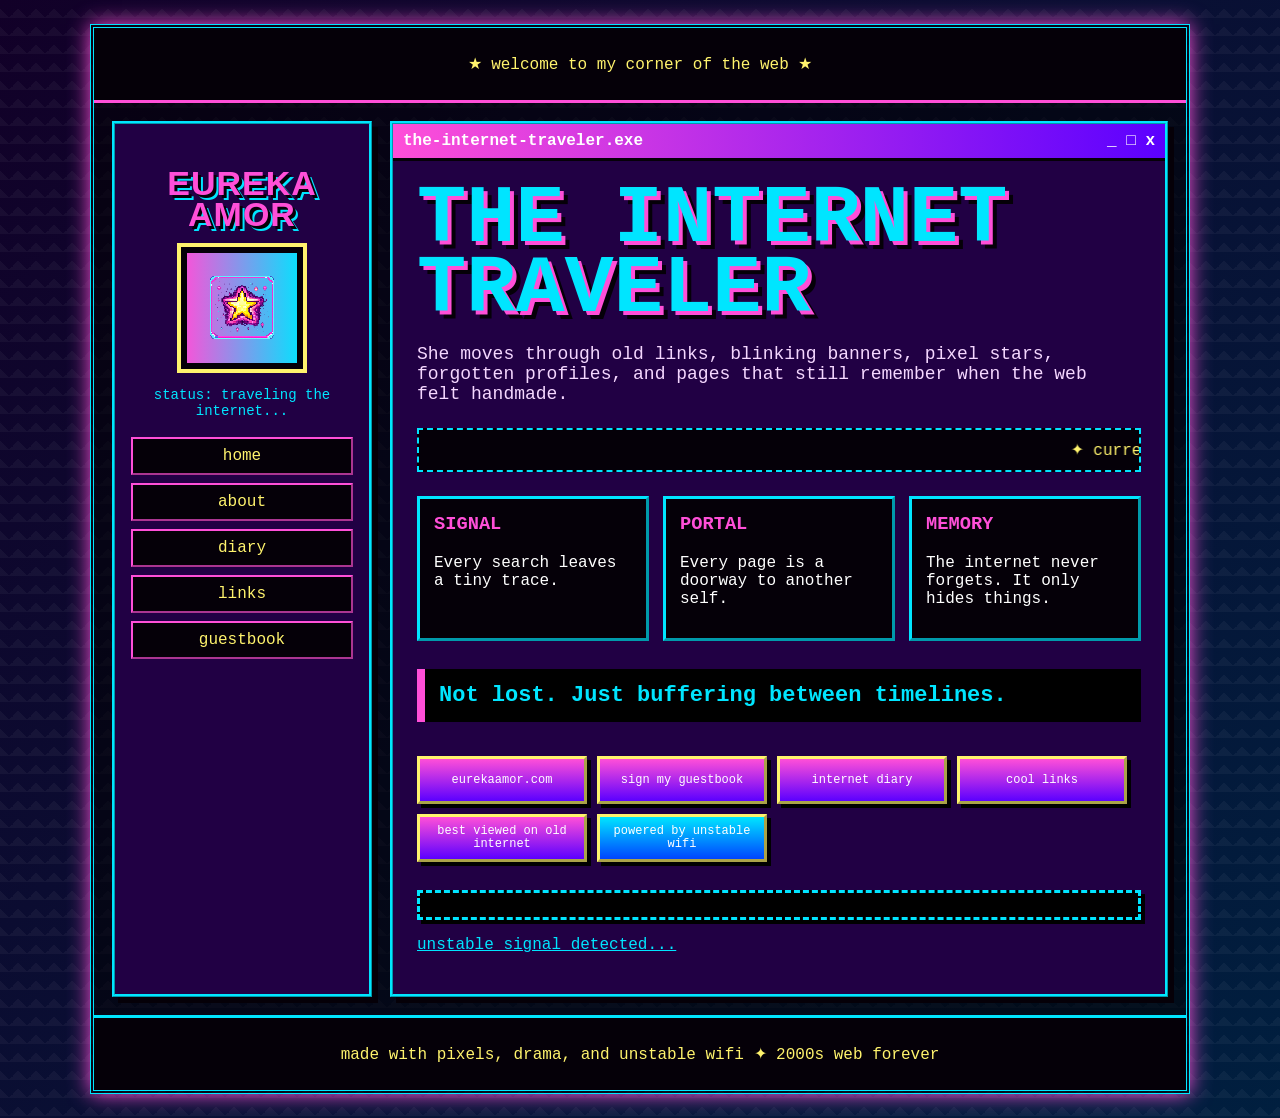
==== index.html @ 7818c4d2 "Update index.html hidden transmission" ====
<!DOCTYPE html>
<html lang="en">

<head>

  <meta charset="UTF-8" />

  <meta name="viewport" content="width=device-width, initial-scale=1.0" />

  <title>The Internet Traveler | Eureka Amor</title>

  <meta name="description" content="The Internet Traveler is a nostalgic 2000s inspired web shrine by Eureka Amor, blending 8 bit pixels, MySpace energy, internet ghosts, and digital memories." />

  <link rel="stylesheet" href="style.css" />

  <!-- Open Graph -->

  <meta property="og:type" content="website">

  <meta property="og:title" content="The Internet Traveler | Eureka Amor">

  <meta property="og:description" content="A nostalgic 2000s web shrine for digital wanderers, broken links, pixel portals, and beautiful internet chaos.">

  <meta property="og:url" content="https://eureka-amor-index.github.io/the-internet-traveler/">

  <meta property="og:image" content="https://eureka-amor-index.github.io/the-internet-traveler/img/the-internet-traveler-og.png">

  <meta property="og:image:alt" content="Pixel art Open Graph image for The Internet Traveler, a 2000s inspired web shrine by Eureka Amor.">

  <!-- Twitter Card -->

  <meta name="twitter:card" content="summary_large_image">

  <meta name="twitter:title" content="The Internet Traveler | Eureka Amor">

  <meta name="twitter:description" content="A nostalgic 2000s web shrine for digital wanderers, broken links, pixel portals, and beautiful internet chaos.">

  <meta name="twitter:image" content="https://eureka-amor-index.github.io/the-internet-traveler/img/the-internet-traveler-og.png">

  <meta name="twitter:image:alt" content="Pixel art Open Graph image for The Internet Traveler, a 2000s inspired web shrine by Eureka Amor.">

  <!-- Schema -->

  <script type="application/ld+json">
  {
    "@context": "https://schema.org",
    "@type": "WebSite",
    "name": "The Internet Traveler",
    "alternateName": "The Internet Traveler by Eureka Amor",
    "url": "https://eureka-amor-index.github.io/the-internet-traveler/",
    "description": "A nostalgic 2000s web shrine for digital wanderers, broken links, pixel portals, and beautiful internet chaos.",
    "creator": {
      "@type": "Person",
      "name": "Eureka Amor",
      "url": "https://eurekaamor.com/"
    },
    "image": "https://eureka-amor-index.github.io/the-internet-traveler/img/the-internet-traveler-og.png",
    "inLanguage": "en"
  }
  </script>

  <!-- Favicon -->

  <link rel="icon" href="img/favicon.png" type="image/png">

</head>

<body>

  <div class="page">

    <header class="top-bar">
      <p>★ welcome to my corner of the web ★</p>
    </header>

    <main class="layout">

      <aside class="sidebar">

        <div class="profile-box">

          <h2>Eureka Amor</h2>

         <div class="avatar">

  <img
    src="./img/favicon.png"
    alt="The Internet Traveler favicon">

</div>

          <p class="status">
            status: traveling the internet...
          </p>

          <ul class="menu">
            <li><a href="./index.html">home</a></li>
            <li><a href="./about.html">about</a></li>
            <li><a href="./diary.html">diary</a></li>
            <li><a href="./links.html">links</a></li>
            <li><a href="./guestbook.html">guestbook</a></li>
          </ul>

        </div>

      </aside>

      <section class="content">

        <div class="window">

          <div class="window-header">
            <span>the-internet-traveler.exe</span>
            <span>_ □ x</span>
          </div>

          <div class="window-body">

            <h1>The Internet Traveler</h1>

            <p class="intro">
              She moves through old links, blinking banners, pixel stars,
              forgotten profiles, and pages that still remember when the web
              felt handmade.
            </p>

            <marquee>
              ✦ currently online... searching for lost pages... collecting tiny digital ghosts... ✦
            </marquee>

            <div class="pixel-grid">

              <article>
                <h3>Signal</h3>
                <p>Every search leaves a tiny trace.</p>
              </article>

              <article>
                <h3>Portal</h3>
                <p>Every page is a doorway to another self.</p>
              </article>

              <article>
                <h3>Memory</h3>
                <p>The internet never forgets. It only hides things.</p>
              </article>

            </div>

            <p class="quote">
              Not lost. Just buffering between timelines.
            </p>

            <!-- 88x31 BUTTONS -->

            <div class="buttons-88x31">

              <a href="https://eurekaamor.com/" target="_blank" class="web-button">
                eurekaamor.com
              </a>

              <a href="./guestbook.html" class="web-button">
                sign my guestbook
              </a>

              <a href="./diary.html" class="web-button">
                internet diary
              </a>

              <a href="./links.html" class="web-button">
                cool links
              </a>

              <div class="web-button blink-button">
                best viewed on old internet
              </div>

              <div class="web-button cyan-button">
                powered by unstable wifi
              </div>

            </div>

<div class="visitor-counter">
  <div id="sfcbtwn4xs1j1qydsgktyfkh5u7d53b1p42"></div><script type="text/javascript" src="https://counter1.optistats.ovh/private/counter.js?c=btwn4xs1j1qydsgktyfkh5u7d53b1p42&down=async" async></script><noscript><a href="https://www.freecounterstat.com" title="web page counter"><img src="https://counter1.optistats.ovh/private/freecounterstat.php?c=btwn4xs1j1qydsgktyfkh5u7d53b1p42" border="0" title="web page counter" alt="web page counter"></a></noscript>
</div>

            <p class="hidden-link">
  <a href="./lost-transmission.html">
    unstable signal detected...
  </a>
</p>
            
          </div>

        </div>

      </section>

    </main>

    <footer>
      <p>made with pixels, drama, and unstable wifi ✦ 2000s web forever</p>
    </footer>

  </div>

</body>

</html>
---- style.css ----
:root {
  --bg: #120028;
  --purple: #5b00ff;
  --pink: #ff4fd8;
  --cyan: #00e5ff;
  --yellow: #fff36d;
  --white: #ffffff;
  --black: #050008;
  --panel: #210044;
}

* {
  box-sizing: border-box;
}

body {
  margin: 0;
  font-family: "Courier New", monospace;
  color: var(--white);
  background:
    linear-gradient(45deg, rgba(255,255,255,.04) 25%, transparent 25%),
    linear-gradient(-45deg, rgba(255,255,255,.04) 25%, transparent 25%),
    linear-gradient(135deg, #120028, #001f3f);
  background-size: 18px 18px, 18px 18px, cover;
}

.page {
  width: min(1100px, 94%);
  margin: 24px auto;
  border: 4px double var(--cyan);
  background: rgba(0, 0, 0, .55);
  box-shadow: 0 0 20px var(--pink);
}

.top-bar,
footer {
  text-align: center;
  background: var(--black);
  color: var(--yellow);
  padding: 10px;
  border-bottom: 3px solid var(--pink);
  text-transform: lowercase;
}

footer {
  border-top: 3px solid var(--cyan);
  border-bottom: 0;
}

.layout {
  display: grid;
  grid-template-columns: 260px 1fr;
  gap: 18px;
  padding: 18px;
}

.sidebar,
.window {
  border: 3px ridge var(--cyan);
  background: var(--panel);
  box-shadow: 6px 6px 0 var(--black);
}

.profile-box {
  padding: 16px;
  text-align: center;
}

.profile-box h2 {

  color: var(--pink);

  text-shadow:
    3px 3px 0 var(--black),
    5px 5px 0 #00e5ff;

  font-size: 34px;

  line-height: .9;

  margin-bottom: 10px;

  text-transform: uppercase;

  letter-spacing: 1px;

  font-family:
    Impact,
    "Arial Black",
    sans-serif;
}

.avatar {

  width: 130px;

  height: 130px;

  margin: 14px auto;

  border: 4px solid var(--yellow);

  background:
    linear-gradient(
      90deg,
      var(--pink),
      var(--cyan)
    );

  display: flex;

  align-items: center;

  justify-content: center;

  box-shadow:
    inset 0 0 0 6px var(--black);

  overflow: hidden;
}

.avatar img {

  width: 82%;

  image-rendering: pixelated;
}

.status {
  color: var(--cyan);
  font-size: 14px;
}

.menu {
  padding: 0;
  margin: 18px 0 0;
  list-style: none;
}

.menu li {
  margin: 8px 0;
}

.menu a {
  display: block;
  background: var(--black);
  color: var(--yellow);
  padding: 8px;
  border: 2px outset var(--pink);
  text-decoration: none;
}

.menu a:hover {
  background: var(--pink);
  color: var(--black);
}

.window-header {
  display: flex;
  justify-content: space-between;
  background: linear-gradient(90deg, var(--pink), var(--purple));
  color: var(--white);
  padding: 8px 10px;
  font-weight: bold;
  border-bottom: 3px solid var(--black);
}

.window-body {
  padding: 24px;
}

h1 {
  font-size: clamp(42px, 8vw, 82px);
  line-height: .85;
  margin: 0 0 20px;
  color: var(--cyan);
  text-transform: uppercase;
  text-shadow:
    4px 4px 0 var(--pink),
    8px 8px 0 var(--black);
}

.intro {
  font-size: 18px;
  color: #f5d7ff;
  max-width: 720px;
}

marquee {
  display: block;
  margin: 24px 0;
  padding: 10px;
  color: var(--yellow);
  background: var(--black);
  border: 2px dashed var(--cyan);
}

.pixel-grid {
  display: grid;
  grid-template-columns: repeat(3, 1fr);
  gap: 14px;
  margin-top: 24px;
}

.pixel-grid article {
  background: var(--black);
  border: 3px outset var(--cyan);
  padding: 14px;
  min-height: 130px;
}

.pixel-grid h3 {
  margin-top: 0;
  color: var(--pink);
  text-transform: uppercase;
}

.pixel-grid p {
  color: var(--white);
}

.quote {
  margin-top: 28px;
  padding: 14px;
  background: #000;
  color: var(--cyan);
  border-left: 8px solid var(--pink);
  font-size: 22px;
  font-weight: bold;
}

a {
  color: var(--cyan);
}

::selection {
  background: var(--yellow);
  color: var(--black);
}

@media (max-width: 800px) {
  .layout {
    grid-template-columns: 1fr;
  }

  .pixel-grid {
    grid-template-columns: 1fr;
  }

  h1 {
    text-shadow:
      3px 3px 0 var(--pink),
      6px 6px 0 var(--black);
  }
}

.diary-entry {
  margin: 24px 0;
  padding: 18px;
  background: #000;
  border: 3px ridge var(--pink);
  box-shadow: 5px 5px 0 var(--black);
}

.diary-date {
  display: inline-block;
  margin: 0 0 10px;
  padding: 5px 8px;
  background: var(--yellow);
  color: var(--black);
  font-weight: bold;
  font-size: 14px;
}

.diary-entry h2 {
  margin: 0 0 10px;
  color: var(--cyan);
  text-shadow: 3px 3px 0 var(--black);
}

.diary-entry p {
  color: var(--white);
}

.buttons-88x31 {

  display: flex;

  flex-wrap: wrap;

  gap: 10px;

  margin-top: 34px;
}

.web-button {

  width: 170px;

  min-height: 48px;

  display: flex;

  align-items: center;

  justify-content: center;

  text-align: center;

  padding: 8px;

  background:
    linear-gradient(
      180deg,
      #ff4fd8,
      #5b00ff
    );

  border:
    3px outset #fff36d;

  color: white;

  text-decoration: none;

  font-size: 12px;

  line-height: 1.1;

  text-transform: lowercase;

  box-shadow:
    4px 4px 0 #000;

  image-rendering: pixelated;

  transition: .15s ease;
}

.web-button:hover {

  transform:
    translate(-2px, -2px);

  box-shadow:
    6px 6px 0 #000;
}

.blink-button {

  animation:
    blinkButton 1s infinite;
}

.cyan-button {

  background:
    linear-gradient(
      180deg,
      #00e5ff,
      #0044ff
    );
}

@keyframes blinkButton {

  50% {
    opacity: .4;
  }
}

.visitor-counter {
  margin-top: 28px;
  display: flex;
  justify-content: center;
  align-items: center;
  background: #000;
  border: 3px dashed #00e5ff;
  padding: 12px;
  box-shadow: 4px 4px 0 #000;
}

.visitor-counter img {
  image-rendering: pixelated;
}
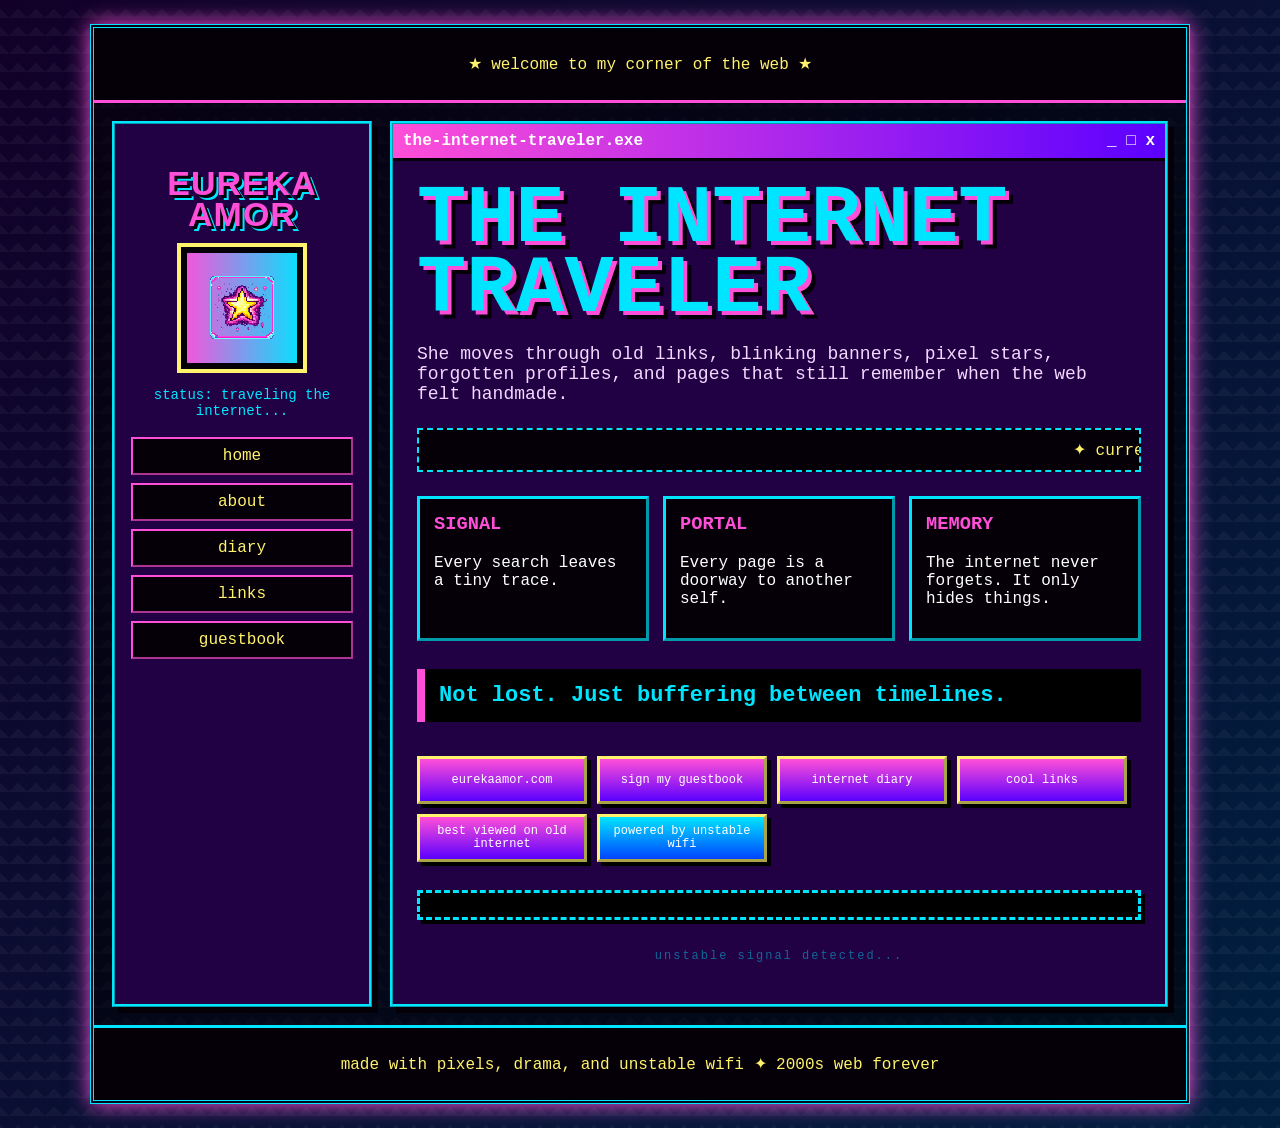
==== commit 5e02c686: "Update index.html GSC Tag" ====
--- a/index.html
+++ b/index.html
@@ -63,6 +63,9 @@
 
   <link rel="icon" href="img/favicon.png" type="image/png">
 
+  <!-- GSC Tag -->
+<meta name="google-site-verification" content="zFUrud46J7zDW3yoVVgfpVgIVd4U497dZCNQsPqqFSw" />
+  
 </head>
 
 <body>
--- a/style.css
+++ b/style.css
@@ -383,3 +383,61 @@
 .visitor-counter img {
   image-rendering: pixelated;
 }
+
+
+.hidden-link {
+
+  margin-top: 26px;
+
+  text-align: center;
+
+  opacity: .45;
+
+  transition: .3s ease;
+}
+
+.hidden-link:hover {
+
+  opacity: 1;
+}
+
+.hidden-link a {
+
+  color: #00e5ff;
+
+  text-decoration: none;
+
+  font-size: 12px;
+
+  letter-spacing: 2px;
+
+  text-transform: lowercase;
+}
+
+.hidden-link a:hover {
+
+  color: #ff4fd8;
+}
+
+
+.guestbook-embed-box {
+
+  margin-top: 24px;
+
+  background: var(--black);
+
+  border: 3px dashed var(--pink);
+
+  padding: 18px;
+}
+
+.atabook-frame {
+
+  width: 100%;
+
+  min-height: 720px;
+
+  border: 3px ridge var(--cyan);
+
+  background: #ffffff;
+}
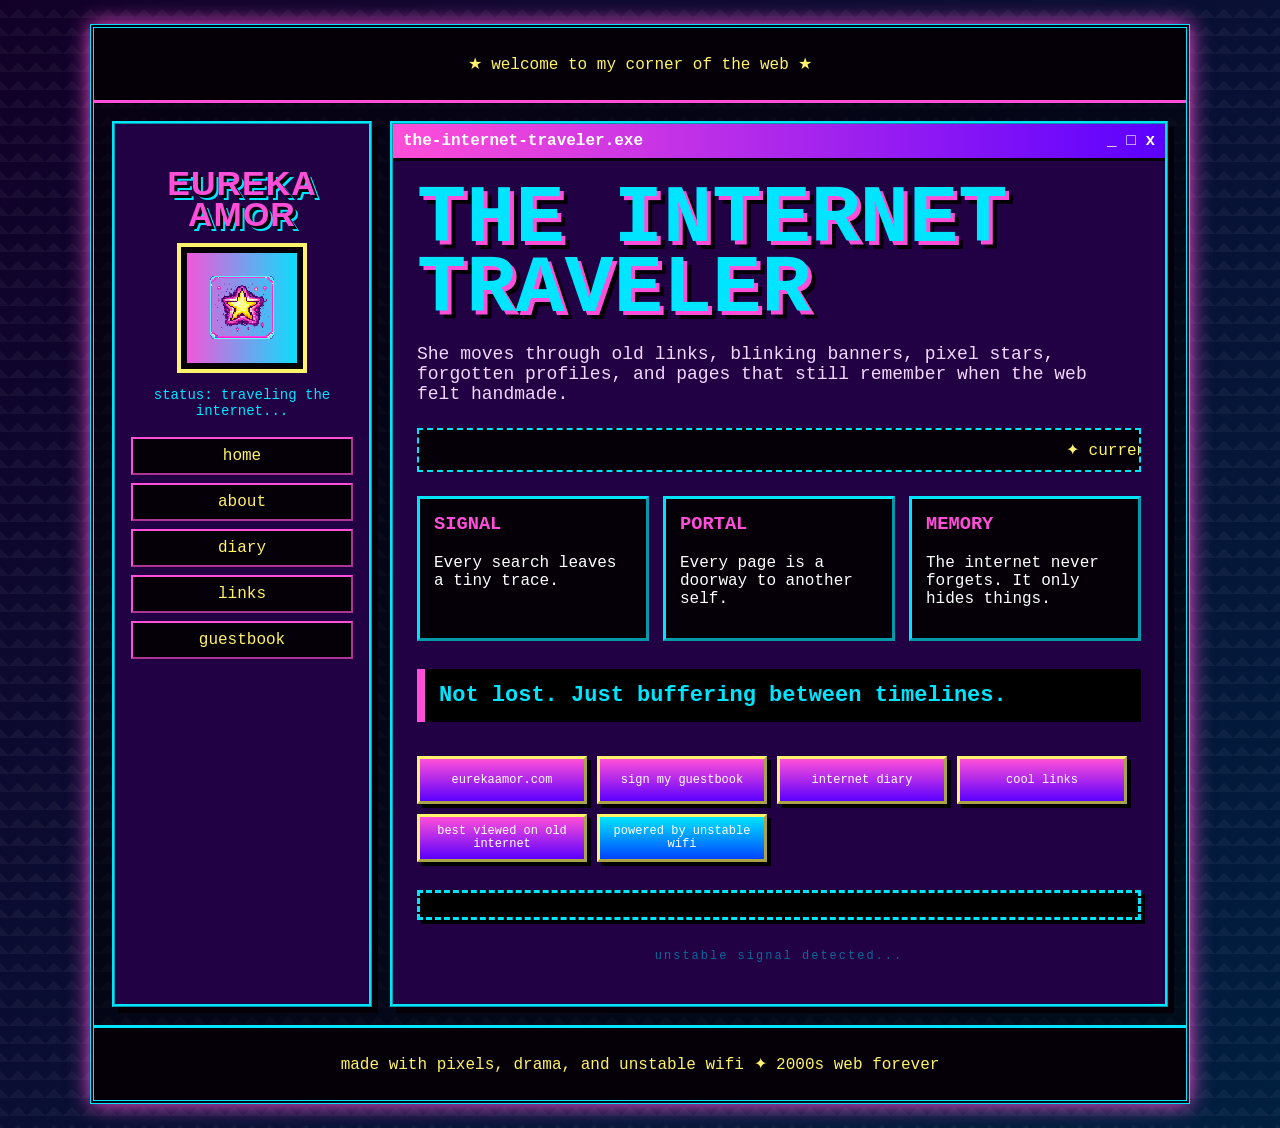
==== commit 2bd2cc90: "Update index.html canonical" ====
--- a/index.html
+++ b/index.html
@@ -65,6 +65,8 @@
 
   <!-- GSC Tag -->
 <meta name="google-site-verification" content="zFUrud46J7zDW3yoVVgfpVgIVd4U497dZCNQsPqqFSw" />
+ <!-- Canonical -->
+<link rel="canonical" href="https://eureka-amor-index.github.io/the-internet-traveler/">
   
 </head>
 
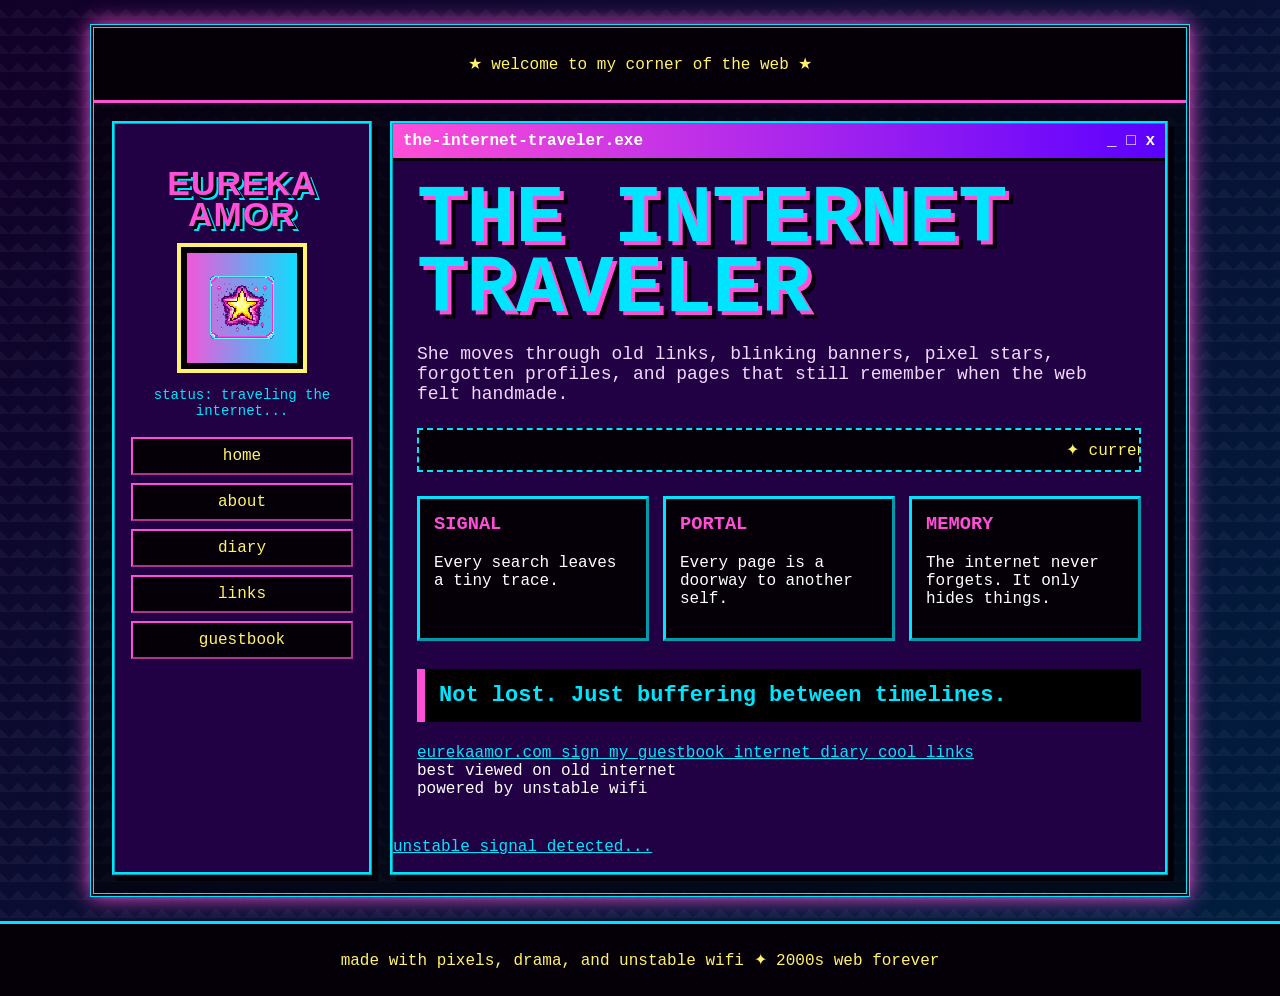
==== commit f759c341: "Update index.html buttons fix" ====
--- a/index.html
+++ b/index.html
@@ -158,31 +158,33 @@
 
             <!-- 88x31 BUTTONS -->
 
-            <div class="buttons-88x31">
-
-              <a href="https://eurekaamor.com/" target="_blank" class="web-button">
-                eurekaamor.com
-              </a>
-
-              <a href="./guestbook.html" class="web-button">
-                sign my guestbook
-              </a>
-
-              <a href="./diary.html" class="web-button">
-                internet diary
-              </a>
-
-              <a href="./links.html" class="web-button">
-                cool links
-              </a>
-
-              <div class="web-button blink-button">
-                best viewed on old internet
-              </div>
-
-              <div class="web-button cyan-button">
-                powered by unstable wifi
-              </div>
+          <div class="buttons-88x31">
+
+  <a href="https://eurekaamor.com/" target="_blank" class="web-button">
+    eurekaamor.com
+  </a>
+
+  <a href="./guestbook.html" class="web-button">
+    sign my guestbook
+  </a>
+
+  <a href="./diary.html" class="web-button">
+    internet diary
+  </a>
+
+  <a href="./links.html" class="web-button">
+    cool links
+  </a>
+
+  <div class="web-button blink-button">
+    best viewed on old internet
+  </div>
+
+  <div class="web-button cyan-button">
+    powered by unstable wifi
+  </div>
+
+</div>
 
             </div>
 
--- a/style.css
+++ b/style.css
@@ -266,7 +266,7 @@
   display: inline-block;
   margin: 0 0 10px;
   padding: 5px 8px;
-  background: var(--yellow);
+  background: var(--purple;
   color: var(--black);
   font-weight: bold;
   font-size: 14px;
@@ -424,20 +424,115 @@
 
   margin-top: 24px;
 
-  background: var(--black);
+  background: #000;
 
   border: 3px dashed var(--pink);
 
-  padding: 18px;
+  padding: 20px;
+
+  box-shadow:
+    6px 6px 0 #000;
 }
 
 .atabook-frame {
 
   width: 100%;
 
-  min-height: 720px;
+  height: 900px;
 
   border: 3px ridge var(--cyan);
 
   background: #ffffff;
-}
+
+  box-shadow:
+    6px 6px 0 #000;
+
+  image-rendering: pixelated;
+}
+
+.buttons-88x31 {
+
+  display: flex;
+
+  flex-wrap: wrap;
+
+  gap: 10px;
+
+  margin-top: 34px;
+}
+
+.web-button {
+
+  width: 170px;
+
+  min-height: 48px;
+
+  display: flex;
+
+  align-items: center;
+
+  justify-content: center;
+
+  text-align: center;
+
+  padding: 8px;
+
+  background:
+    linear-gradient(
+      180deg,
+      #ff4fd8,
+      #5b00ff
+    );
+
+  border:
+    3px outset #fff36d;
+
+  color: white !important;
+
+  text-decoration: none !important;
+
+  font-size: 12px;
+
+  line-height: 1.1;
+
+  text-transform: lowercase;
+
+  box-shadow:
+    4px 4px 0 #000;
+
+  image-rendering: pixelated;
+
+  transition: .15s ease;
+}
+
+.web-button:hover {
+
+  transform:
+    translate(-2px, -2px);
+
+  box-shadow:
+    6px 6px 0 #000;
+}
+
+.blink-button {
+
+  animation:
+    blinkButton 1s infinite;
+}
+
+.cyan-button {
+
+  background:
+    linear-gradient(
+      180deg,
+      #00e5ff,
+      #0044ff
+    );
+}
+
+@keyframes blinkButton {
+
+  50% {
+    opacity: .4;
+  }
+}
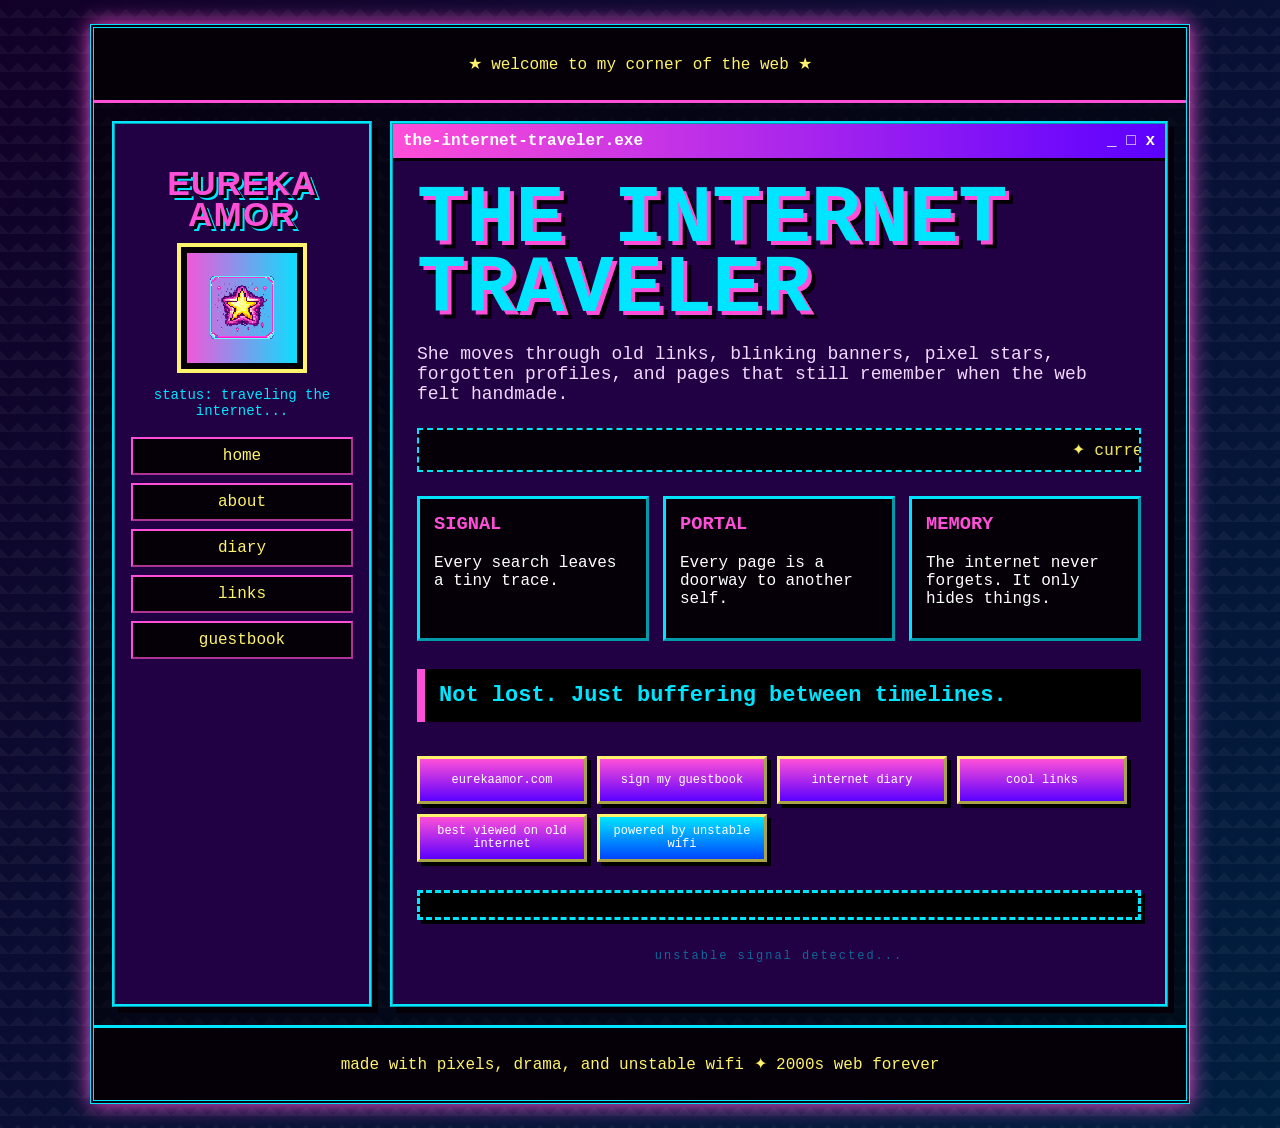
==== commit 58f8e1a2: "Update index.html BUTTONS" ====
--- a/index.html
+++ b/index.html
@@ -158,7 +158,9 @@
 
             <!-- 88x31 BUTTONS -->
 
-          <div class="buttons-88x31">
+       <!-- 88x31 BUTTONS -->
+
+<div class="buttons-88x31">
 
   <a href="https://eurekaamor.com/" target="_blank" class="web-button">
     eurekaamor.com
@@ -186,22 +188,21 @@
 
 </div>
 
-            </div>
-
 <div class="visitor-counter">
-  <div id="sfcbtwn4xs1j1qydsgktyfkh5u7d53b1p42"></div><script type="text/javascript" src="https://counter1.optistats.ovh/private/counter.js?c=btwn4xs1j1qydsgktyfkh5u7d53b1p42&down=async" async></script><noscript><a href="https://www.freecounterstat.com" title="web page counter"><img src="https://counter1.optistats.ovh/private/freecounterstat.php?c=btwn4xs1j1qydsgktyfkh5u7d53b1p42" border="0" title="web page counter" alt="web page counter"></a></noscript>
+  <div id="sfcbtwn4xs1j1qydsgktyfkh5u7d53b1p42"></div>
+  <script type="text/javascript" src="https://counter1.optistats.ovh/private/counter.js?c=btwn4xs1j1qydsgktyfkh5u7d53b1p42&down=async" async></script>
+  <noscript>
+    <a href="https://www.freecounterstat.com" title="web page counter">
+      <img src="https://counter1.optistats.ovh/private/freecounterstat.php?c=btwn4xs1j1qydsgktyfkh5u7d53b1p42" border="0" title="web page counter" alt="web page counter">
+    </a>
+  </noscript>
 </div>
 
-            <p class="hidden-link">
+<p class="hidden-link">
   <a href="./lost-transmission.html">
     unstable signal detected...
   </a>
 </p>
-            
-          </div>
-
-        </div>
-
       </section>
 
     </main>
--- a/style.css
+++ b/style.css
@@ -266,7 +266,7 @@
   display: inline-block;
   margin: 0 0 10px;
   padding: 5px 8px;
-  background: var(--purple;
+  background: var(--purple);
   color: var(--black);
   font-weight: bold;
   font-size: 14px;
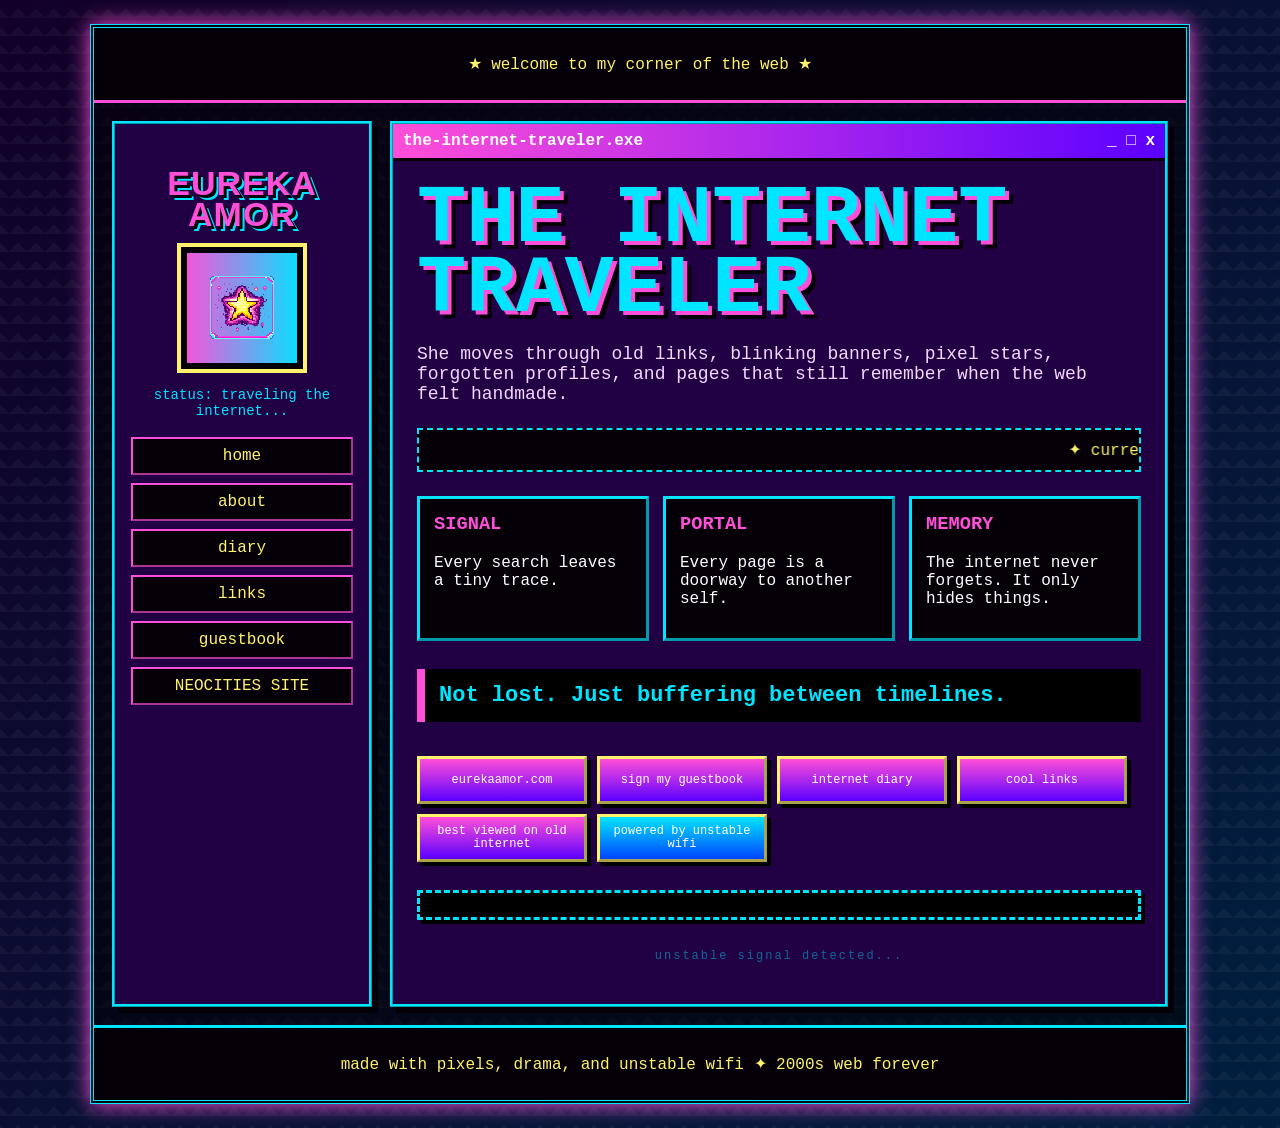
==== commit 2a31ce63: "Update index.html neocities site" ====
--- a/index.html
+++ b/index.html
@@ -104,6 +104,7 @@
             <li><a href="./diary.html">diary</a></li>
             <li><a href="./links.html">links</a></li>
             <li><a href="./guestbook.html">guestbook</a></li>
+            <li><a href=".https://internet-traveler.neocities.org/" target="_blank">NEOCITIES SITE</a></li>
           </ul>
 
         </div>
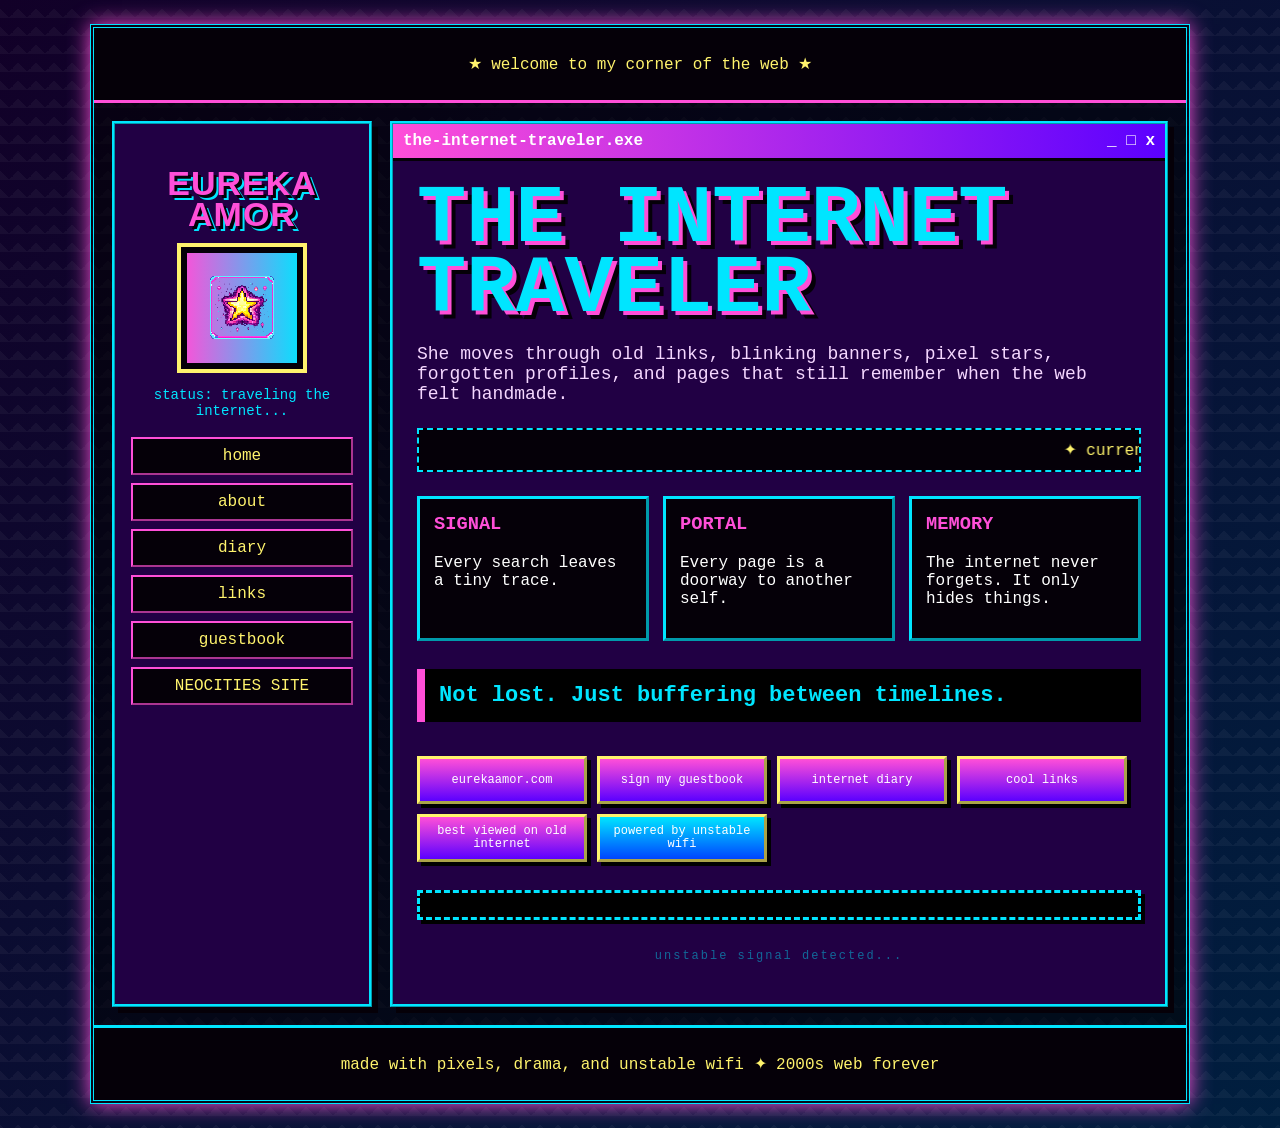
==== commit 6aef71b7: "Update index.html change ." ====
--- a/index.html
+++ b/index.html
@@ -104,7 +104,7 @@
             <li><a href="./diary.html">diary</a></li>
             <li><a href="./links.html">links</a></li>
             <li><a href="./guestbook.html">guestbook</a></li>
-            <li><a href=".https://internet-traveler.neocities.org/" target="_blank">NEOCITIES SITE</a></li>
+            <li><a href="https://internet-traveler.neocities.org/" target="_blank">NEOCITIES SITE</a></li>
           </ul>
 
         </div>
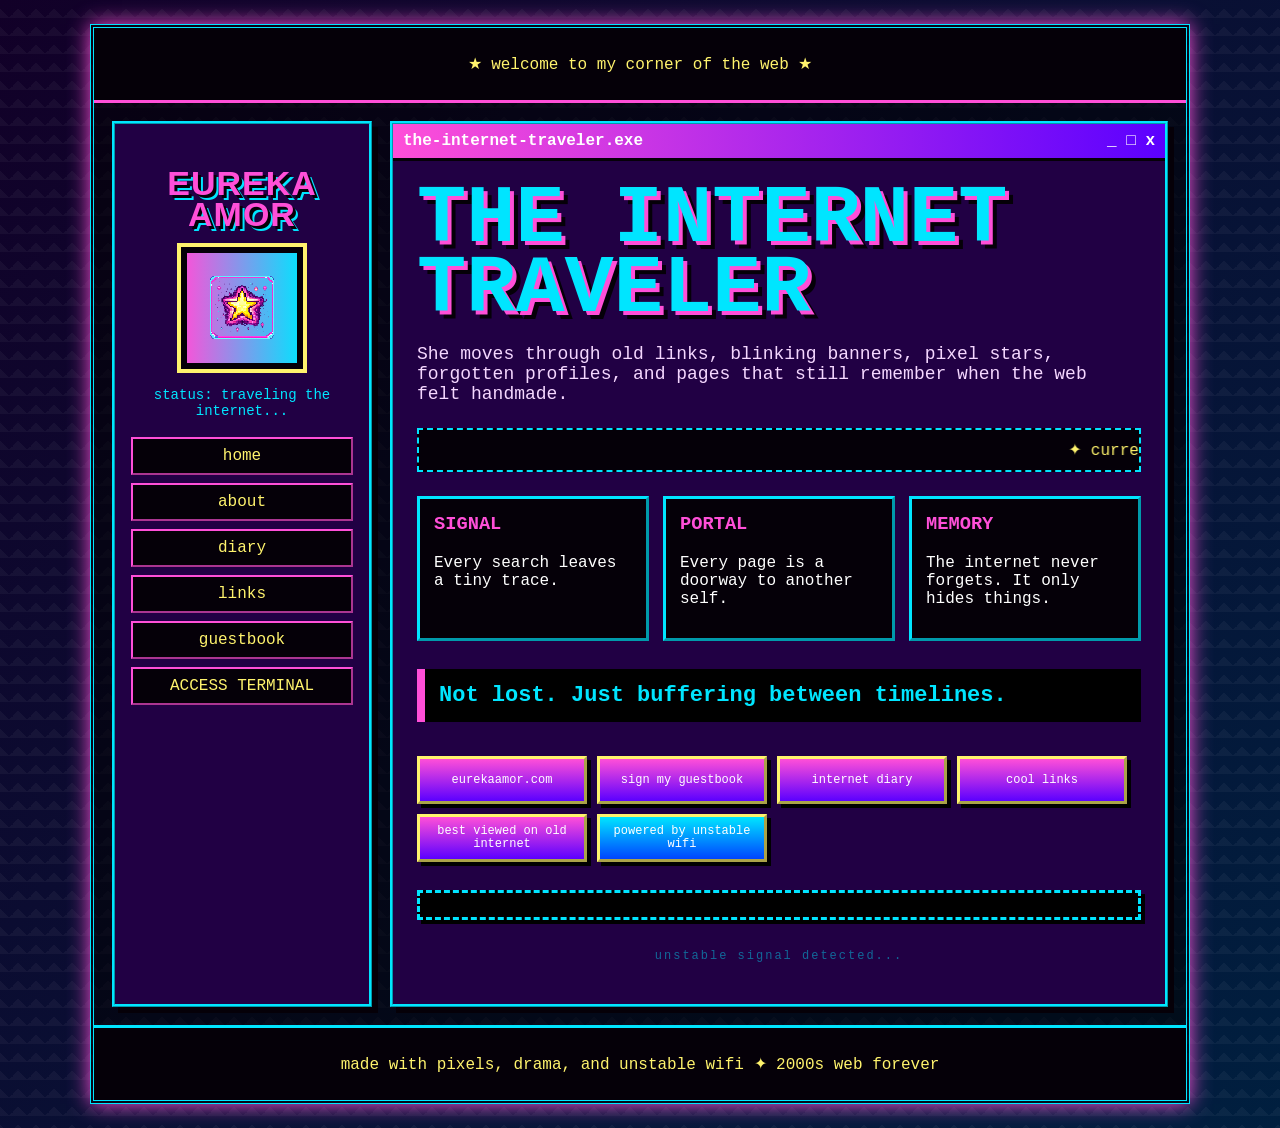
==== commit eb7f358e: "Update index.html boton nuevito" ====
--- a/index.html
+++ b/index.html
@@ -104,7 +104,11 @@
             <li><a href="./diary.html">diary</a></li>
             <li><a href="./links.html">links</a></li>
             <li><a href="./guestbook.html">guestbook</a></li>
-            <li><a href="https://internet-traveler.neocities.org/" target="_blank">NEOCITIES SITE</a></li>
+            <li>
+  <a href="https://internet-traveler.neocities.org/" target="_blank" rel="noopener noreferrer">
+    ACCESS TERMINAL
+  </a>
+</li>
           </ul>
 
         </div>
